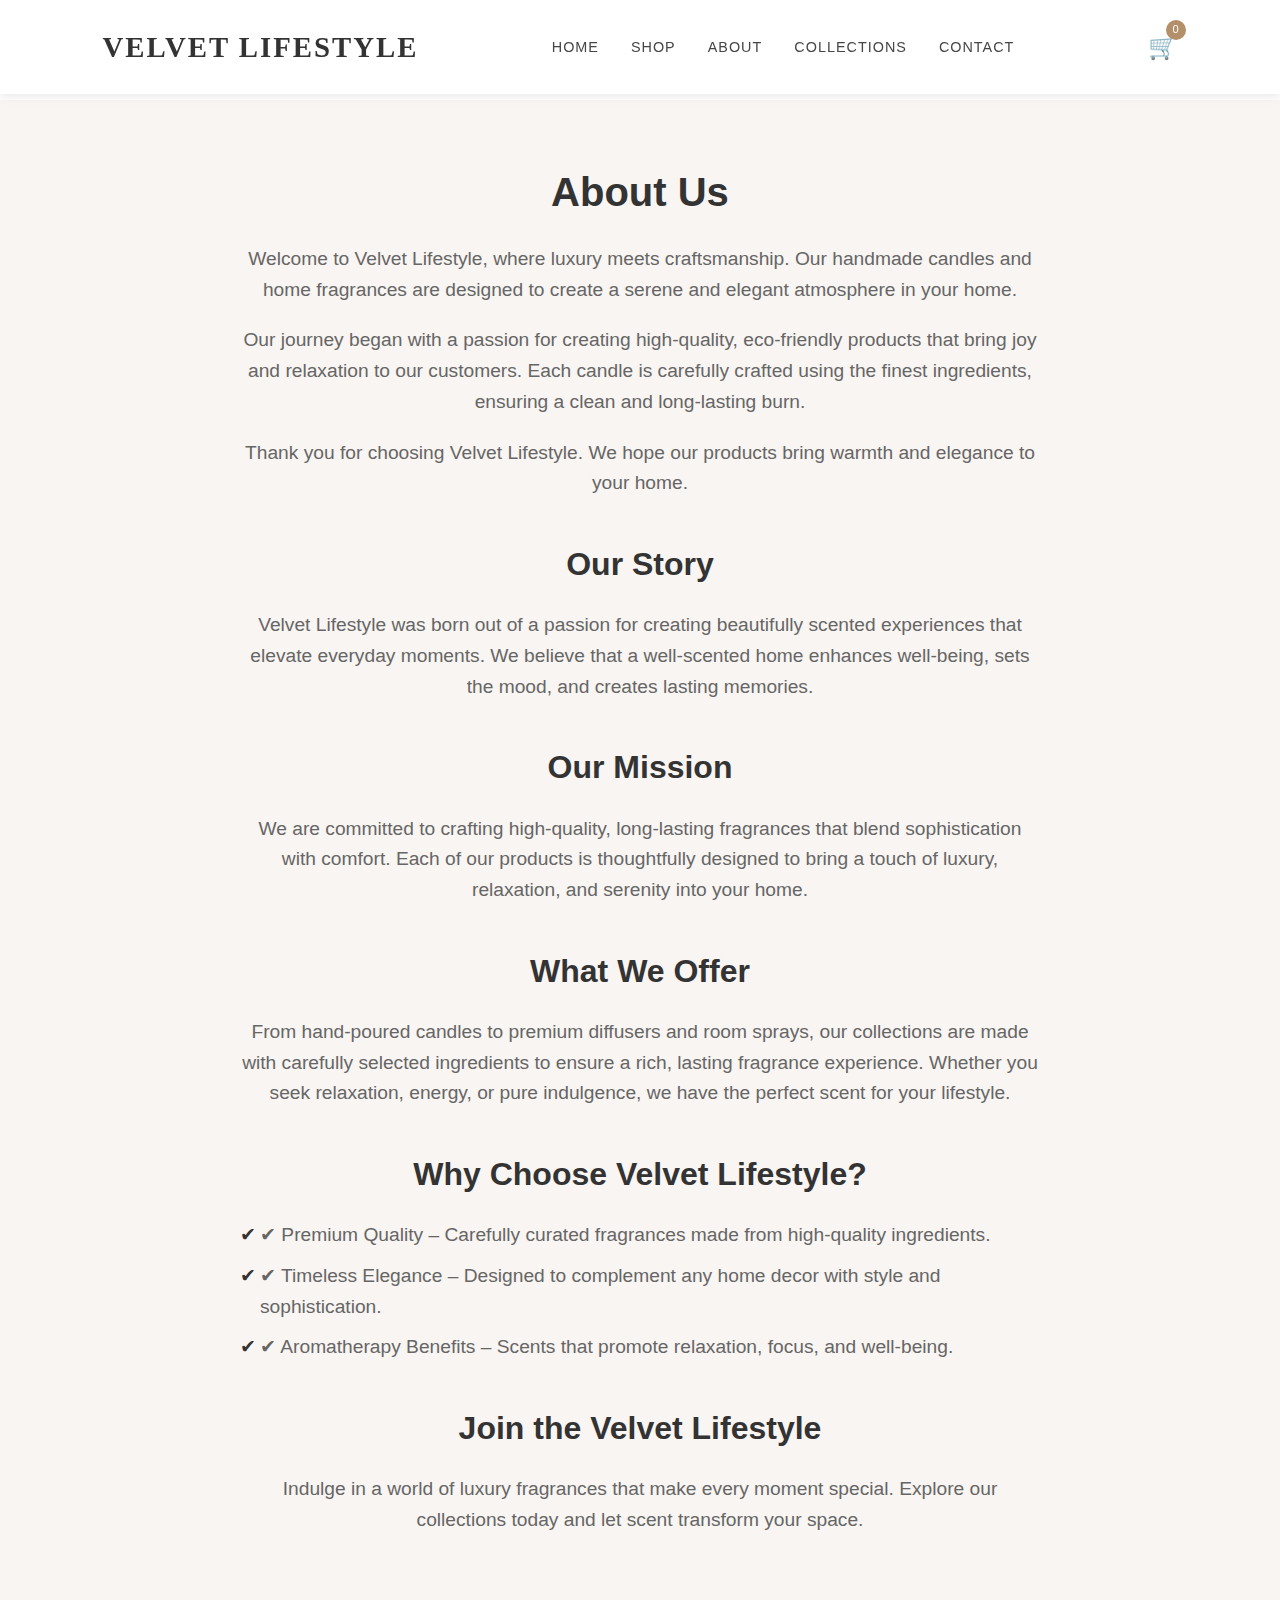
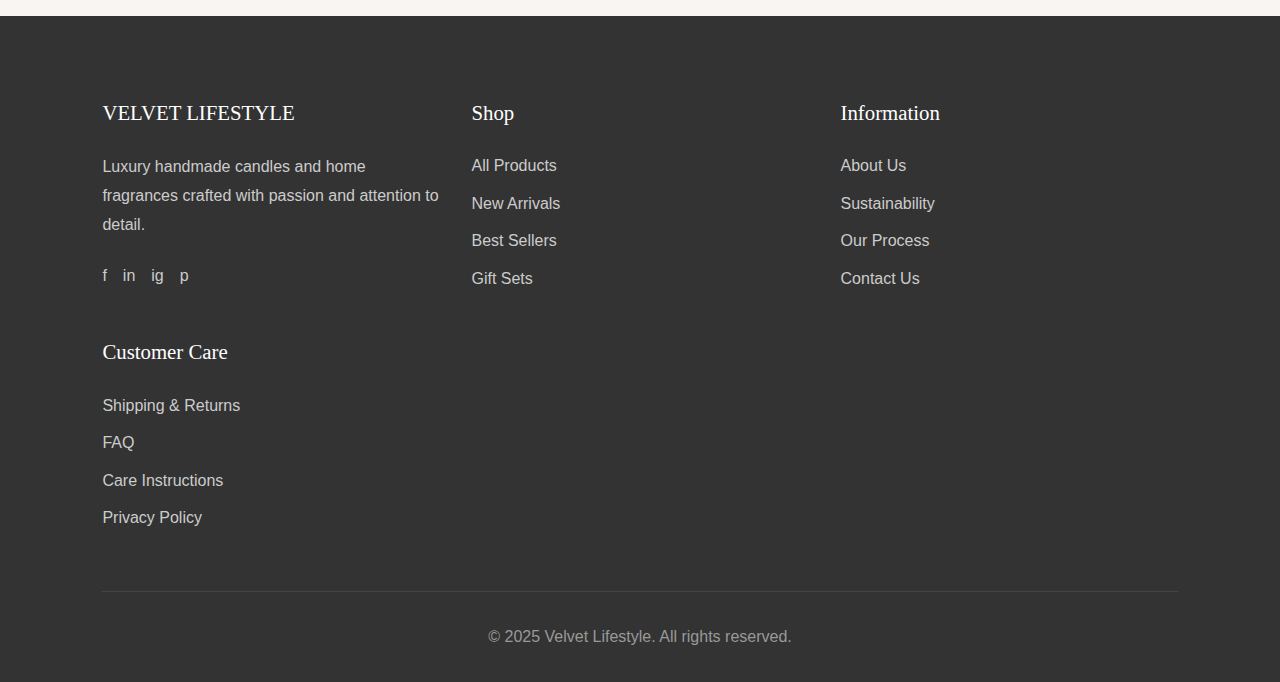
==== about.html @ ab66b4d6 "updated version" ====
<!DOCTYPE html>
<html lang="en">
<head>
    <meta charset="UTF-8">
    <meta name="viewport" content="width=device-width, initial-scale=1.0">
    <title>About Us | Velvet Lifestyle</title>
    <link rel="stylesheet" href="styles.css">
</head>
<body>
    <!-- Header -->
    <header>
        <div class="logo">VELVET LIFESTYLE</div>
        <nav>
            <ul>
                <li><a href="index.html">Home</a></li>
                <li><a href="#catalog">Shop</a></li>
                <li><a href="about.html">About</a></li>
                <li><a href="#">Collections</a></li>
                <li><a href="contact.html">Contact</a></li>
            </ul>
        </nav>
        <div class="cart-icon">
            🛒
            <div class="cart-count">0</div>
        </div>
        <button class="mobile-menu-btn">☰</button>
    </header>

    <!-- Mobile Menu -->
    <div class="mobile-menu">
        <button class="close-menu">✕</button>
        <ul>
            <li><a href="index.html">Home</a></li>
            <li><a href="#catalog">Shop</a></li>
            <li><a href="about.html">About</a></li>
            <li><a href="collections.html">Collections</a></li>
            <li><a href="contact.html">Contact</a></li>
        </ul>
    </div>

    <!-- About Section -->
    <section class="about">
        <h1>About Us</h1>
        <p>Welcome to Velvet Lifestyle, where luxury meets craftsmanship. Our handmade candles and home fragrances are designed to create a serene and elegant atmosphere in your home.</p>
        <p>Our journey began with a passion for creating high-quality, eco-friendly products that bring joy and relaxation to our customers. Each candle is carefully crafted using the finest ingredients, ensuring a clean and long-lasting burn.</p>
        <p>Thank you for choosing Velvet Lifestyle. We hope our products bring warmth and elegance to your home.</p>

        <h2>Our Story</h2>
        <p>Velvet Lifestyle was born out of a passion for creating beautifully scented experiences that elevate everyday moments. We believe that a well-scented home enhances well-being, sets the mood, and creates lasting memories.</p>

        <h2>Our Mission</h2>
        <p>We are committed to crafting high-quality, long-lasting fragrances that blend sophistication with comfort. Each of our products is thoughtfully designed to bring a touch of luxury, relaxation, and serenity into your home.</p>

        <h2>What We Offer</h2>
        <p>From hand-poured candles to premium diffusers and room sprays, our collections are made with carefully selected ingredients to ensure a rich, lasting fragrance experience. Whether you seek relaxation, energy, or pure indulgence, we have the perfect scent for your lifestyle.</p>

        <h2>Why Choose Velvet Lifestyle?</h2>
        <ul>
            <li>✔ Premium Quality – Carefully curated fragrances made from high-quality ingredients.</li>
            <li>✔ Timeless Elegance – Designed to complement any home decor with style and sophistication.</li>
            <li>✔ Aromatherapy Benefits – Scents that promote relaxation, focus, and well-being.</li>
        </ul>

        <h2>Join the Velvet Lifestyle</h2>
        <p>Indulge in a world of luxury fragrances that make every moment special. Explore our collections today and let scent transform your space.</p>
    </section>

    <!-- Footer -->
    <footer>
        <div class="footer-content">
            <div class="footer-column">
                <h3>VELVET LIFESTYLE</h3>
                <p>Luxury handmade candles and home fragrances crafted with passion and attention to detail.</p>
                <div class="social-links">
                    <a href="#"><span>f</span></a>
                    <a href="#"><span>in</span></a>
                    <a href="#"><span>ig</span></a>
                    <a href="#"><span>p</span></a>
                </div>
            </div>
            <div class="footer-column">
                <h3>Shop</h3>
                <ul>
                    <li><a href="#">All Products</a></li>
                    <li><a href="#">New Arrivals</a></li>
                    <li><a href="#">Best Sellers</a></li>
                    <li><a href="#">Gift Sets</a></li>
                </ul>
            </div>
            <div class="footer-column">
                <h3>Information</h3>
                <ul>
                    <li><a href="about.html">About Us</a></li>
                    <li><a href="#">Sustainability</a></li>
                    <li><a href="#">Our Process</a></li>
                    <li><a href="contact.html">Contact Us</a></li>
                </ul>
            </div>
            <div class="footer-column">
                <h3>Customer Care</h3>
                <ul>
                    <li><a href="#">Shipping & Returns</a></li>
                    <li><a href="#">FAQ</a></li>
                    <li><a href="#">Care Instructions</a></li>
                    <li><a href="#">Privacy Policy</a></li>
                </ul>
            </div>
        </div>
        <div class="copyright">
            &copy; 2025 Velvet Lifestyle. All rights reserved.
        </div>
    </footer>
    <script src="script.js"></script>
</body>
</html>
---- styles.css ----
/* Base Styles */
@import url('https://fonts.googleapis.com/css2?family=Poppins:wght@300;400;500;600;700&display=swap');

/* Global Styles */
:root {
    --primary-color: #b39069;
    --secondary-color: #464646;
    --light-color: #f8f5f2;
    --dark-color: #333333;
    --accent-color: #d4af7a;
    --body-font: 'Montserrat', sans-serif;
    --heading-font: 'Cormorant Garamond', serif;
}

* {
    margin: 0;
    padding: 0;
    box-sizing: border-box;
}

html {
    scroll-behavior: smooth;
}

body {
    font-family: var(--body-font);
    color: var(--secondary-color);
    line-height: 1.6;
    background-color: #fff;
}

a {
    text-decoration: none;
    color: inherit;
}

ul {
    list-style: none;
}

.section-title {
    font-family: var(--heading-font);
    font-size: 2.5rem;
    color: var(--dark-color);
    text-align: center;
    margin-bottom: 1rem;
    font-weight: 500;
}

section {
    padding: 5rem 8%;
}

section > p {
    text-align: center;
    max-width: 800px;
    margin: 0 auto 3rem;
    color: var(--secondary-color);
}

.btn {
    display: inline-block;
    background-color: var(--primary-color);
    color: white;
    padding: 12px 28px;
    border: none;
    border-radius: 4px;
    font-weight: 500;
    text-transform: uppercase;
    letter-spacing: 1px;
    cursor: pointer;
    transition: all 0.3s ease;
}

.btn:hover {
    background-color: var(--accent-color);
    transform: translateY(-2px);
}

.btn.outline {
    background-color: transparent;
    border: 2px solid var(--primary-color);
    color: var(--primary-color);
}

.btn.outline:hover {
    background-color: var(--primary-color);
    color: white;
}

/* Header Styles */
header {
    display: flex;
    align-items: center;
    justify-content: space-between;
    padding: 1.5rem 8%;
    background-color: #fff;
    position: fixed;
    top: 0;
    left: 0;
    right: 0;
    z-index: 1000;
    box-shadow: 0 2px 10px rgba(0, 0, 0, 0.1);
}

.logo {
    font-family: var(--heading-font);
    font-size: 1.8rem;
    font-weight: 600;
    color: var(--dark-color);
    letter-spacing: 2px;
}

nav ul {
    display: flex;
    gap: 2rem;
}

nav ul li a {
    font-size: 0.9rem;
    font-weight: 500;
    text-transform: uppercase;
    letter-spacing: 1px;
    transition: color 0.3s ease;
}

nav ul li a:hover {
    color: var(--primary-color);
}

.cart-icon {
    font-size: 1.5rem;
    cursor: pointer;
    position: relative;
}

.cart-count {
    position: absolute;
    top: -8px;
    right: -8px;
    background-color: var(--primary-color);
    color: white;
    font-size: 0.7rem;
    width: 20px;
    height: 20px;
    border-radius: 50%;
    display: flex;
    align-items: center;
    justify-content: center;
}

.mobile-menu-btn {
    display: none;
    background: none;
    border: none;
    font-size: 1.5rem;
    cursor: pointer;
}

/* Mobile Menu */
.mobile-menu {
    display: none;
    position: fixed;
    top: 0;
    left: 0;
    width: 100%;
    height: 100%;
    background-color: white;
    z-index: 1001;
    padding: 2rem;
}

.mobile-menu.active {
    display: block;
}

.close-menu {
    background: none;
    border: none;
    font-size: 1.5rem;
    cursor: pointer;
    position: absolute;
    top: 1.5rem;
    right: 2rem;
}

.mobile-menu ul {
    margin-top: 4rem;
}

.mobile-menu ul li {
    margin-bottom: 1.5rem;
}

.mobile-menu ul li a {
    font-size: 1.2rem;
    font-weight: 500;
    text-transform: uppercase;
    letter-spacing: 1px;
}

/* Cart Panel */
.cart-panel {
    position: fixed;
    top: 0;
    right: -400px;
    width: 400px;
    height: 100%;
    background-color: white;
    z-index: 1001;
    box-shadow: -2px 0 10px rgba(0, 0, 0, 0.1);
    transition: right 0.3s ease;
    display: flex;
    flex-direction: column;
}

.cart-panel.active {
    right: 0;
}

.cart-header {
    display: flex;
    justify-content: space-between;
    align-items: center;
    padding: 1.5rem;
    border-bottom: 1px solid #eee;
}

.cart-header h3 {
    font-size: 1.2rem;
    font-weight: 600;
}

.close-cart {
    background: none;
    border: none;
    font-size: 1.2rem;
    cursor: pointer;
}

.cart-items {
    flex: 1;
    overflow-y: auto;
    padding: 1.5rem;
}

.cart-item {
    display: flex;
    align-items: center;
    margin-bottom: 1.5rem;
}

.cart-item-image {
    width: 80px;
    height: 80px;
    object-fit: cover;
    margin-right: 1rem;
}

.cart-item-details {
    flex: 1;
}

.cart-item-title {
    font-weight: 600;
    margin-bottom: 0.25rem;
}

.cart-item-price {
    color: var(--primary-color);
    font-weight: 500;
}

.cart-item-quantity {
    display: flex;
    align-items: center;
    margin-top: 0.5rem;
}

.cart-quantity-btn {
    width: 24px;
    height: 24px;
    background-color: #f0f0f0;
    border: none;
    font-size: 1rem;
    cursor: pointer;
}

.cart-quantity {
    width: 30px;
    text-align: center;
}

.cart-item-remove {
    margin-left: 1rem;
    color: #999;
    cursor: pointer;
}

.cart-summary {
    padding: 1.5rem;
    border-top: 1px solid #eee;
}

.cart-total {
    display: flex;
    justify-content: space-between;
    margin-bottom: 1rem;
    font-weight: 600;
}

.checkout-btn {
    width: 100%;
    padding: 1rem;
    background-color: var(--primary-color);
    color: white;
    border: none;
    border-radius: 4px;
    font-weight: 500;
    text-transform: uppercase;
    letter-spacing: 1px;
    cursor: pointer;
    transition: background-color 0.3s ease;
}

.checkout-btn:hover {
    background-color: var(--accent-color);
}

.empty-cart {
    padding: 3rem 1.5rem;
    text-align: center;
    display: none;
}

.empty-cart p {
    margin-bottom: 1.5rem;
    color: #999;
}

/* Hero Section */
.hero {
    height: 100vh;
    background-image: url('images/DALL·E\ 2025-03-10\ 00.58.29\ -\ A\ high-quality\ background\ image\ showcasing\ luxury\ handmade\ candles\ and\ home\ fragrances.\ The\ scene\ features\ an\ elegant\ candle\ display\ with\ soft\ lightin.webp');
    background-size: cover;
    background-position: center;
    display: flex;
    align-items: center;
    justify-content: center;
    text-align: center;
    color: white;
    position: relative;
}

.hero::before {
    content: '';
    position: absolute;
    top: 0;
    left: 0;
    width: 100%;
    height: 100%;
    background-color: rgba(0, 0, 0, 0.4);
}

.hero-content {
    position: relative;
    z-index: 1;
    max-width: 800px;
}

.hero h1 {
    font-family: var(--heading-font);
    font-size: 4rem;
    font-weight: 600;
    margin-bottom: 1rem;
    letter-spacing: 3px;
}

.hero h2 {
    font-size: 1.2rem;
    font-weight: 400;
    margin-bottom: 2rem;
    letter-spacing: 2px;
}

.hero .btn {
    margin: 0 0.5rem;
}

/* Cozy Display Section */
.cozy-display {
    padding: 5rem 8%;
    background-color: var(--light-color);
}

.candle-collection {
    display: grid;
    grid-template-columns: repeat(auto-fill, minmax(250px, 1fr));
    gap: 2rem;
    margin-top: 2rem;
}

.candle-item {
    text-align: center;
}

.candle-item img {
    width: 100%;
    height: 300px;
    object-fit: cover;
    border-radius: 4px;
    margin-bottom: 1rem;
    transition: transform 0.3s ease;
}

.candle-item img:hover {
    transform: scale(1.05);
}

.candle-item h3 {
    font-family: var(--heading-font);
    font-size: 1.5rem;
    margin-bottom: 0.5rem;
    font-weight: 500;
}

.candle-item p {
    color: var(--primary-color);
    font-weight: 500;
}

/* Catalog Section */
.catalog-section {
    padding: 5rem 8%;
}

.catalog-tabs {
    display: flex;
    justify-content: center;
    margin-bottom: 2rem;
}

.catalog-tab {
    padding: 0.75rem 1.5rem;
    border-bottom: 2px solid transparent;
    cursor: pointer;
    margin: 0 0.5rem;
    font-weight: 500;
    transition: all 0.3s ease;
}

.catalog-tab:hover, .catalog-tab.active {
    border-bottom-color: var(--primary-color);
    color: var(--primary-color);
}

.catalog-products {
    display: grid;
    grid-template-columns: repeat(auto-fill, minmax(300px, 1fr));
    gap: 2rem;
}

.catalog-product {
    background-color: #fff;
    border-radius: 8px;
    overflow: hidden;
    box-shadow: 0 4px 15px rgba(0, 0, 0, 0.08);
    transition: transform 0.3s ease;
}

.catalog-product:hover {
    transform: translateY(-5px);
}

.catalog-product img {
    width: 100%;
    height: 250px;
    object-fit: cover;
}

.catalog-product-info {
    padding: 1.5rem;
}

.catalog-product-title {
    font-family: var(--heading-font);
    font-size: 1.3rem;
    font-weight: 500;
    margin-bottom: 0.5rem;
}

.catalog-product-category {
    color: #777;
    font-size: 0.9rem;
    margin-bottom: 1rem;
}

.catalog-product-price {
    color: var(--primary-color);
    font-weight: 600;
    font-size: 1.2rem;
    margin-bottom: 1rem;
}

.catalog-product-actions {
    display: flex;
    align-items: center;
    justify-content: space-between;
}

.quantity-selector {
    display: flex;
    align-items: center;
    border: 1px solid #ddd;
    border-radius: 4px;
    overflow: hidden;
}

.quantity-btn {
    width: 32px;
    height: 32px;
    background-color: #f0f0f0;
    border: none;
    cursor: pointer;
}

.quantity {
    width: 40px;
    text-align: center;
    line-height: 32px;
}

.add-to-cart {
    background-color: var(--primary-color);
    color: white;
    border: none;
    padding: 0.75rem 1rem;
    border-radius: 4px;
    font-weight: 500;
    cursor: pointer;
    transition: background-color 0.3s ease;
}

.add-to-cart:hover {
    background-color: var(--accent-color);
}

/* Featured Section */
.featured {
    padding: 5rem 8%;
    background-color: var(--light-color);
}

.products {
    display: grid;
    grid-template-columns: repeat(auto-fill, minmax(300px, 1fr));
    gap: 2rem;
}

.product {
    background-color: white;
    border-radius: 8px;
    overflow: hidden;
    box-shadow: 0 4px 15px rgba(0, 0, 0, 0.08);
    text-align: center;
    padding-bottom: 1.5rem;
}

.product img {
    width: 100%;
    height: 250px;
    object-fit: cover;
}

.product h3 {
    font-family: var(--heading-font);
    font-size: 1.5rem;
    margin: 1.5rem 0 0.5rem;
    font-weight: 500;
}

.product p {
    padding: 0 1.5rem;
    margin-bottom: 1rem;
    color: #666;
}

.price {
    color: var(--primary-color);
    font-weight: 600;
    font-size: 1.2rem;
    margin-bottom: 1rem;
}

/* Product Display Section */
.product-display {
    padding: 5rem 8%;
    display: grid;
    grid-template-columns: 1fr 1fr;
    gap: 4rem;
    align-items: center;
}

.product-image img {
    width: 100%;
    height: auto;
    border-radius: 8px;
}

.product-details h2 {
    font-family: var(--heading-font);
    font-size: 2.5rem;
    margin-bottom: 1.5rem;
    font-weight: 500;
}

.product-details p {
    margin-bottom: 2rem;
    color: #666;
    line-height: 1.8;
}

.features {
    margin-bottom: 2rem;
}

.feature {
    display: flex;
    align-items: center;
    margin-bottom: 1rem;
}

.feature-icon {
    width: 24px;
    height: 24px;
    background-color: var(--primary-color);
    color: white;
    border-radius: 50%;
    display: flex;
    align-items: center;
    justify-content: center;
    margin-right: 1rem;
    font-size: 0.8rem;
}

/* Testimonials Section */
.testimonials {
    padding: 5rem 8%;
    background-color: var(--light-color);
    text-align: center;
}

.testimonial-slider {
    max-width: 800px;
    margin: 0 auto;
    position: relative;
}

.testimonial {
    display: none;
    padding: 2rem;
}

.testimonial.active {
    display: block;
}

.testimonial p {
    font-size: 1.2rem;
    font-style: italic;
    margin-bottom: 1.5rem;
    line-height: 1.8;
}

.testimonial-author {
    font-weight: 600;
    color: var(--primary-color);
}

.slider-dots {
    display: flex;
    justify-content: center;
    margin-top: 2rem;
}

.dot {
    width: 10px;
    height: 10px;
    background-color: #ccc;
    border-radius: 50%;
    margin: 0 5px;
    cursor: pointer;
}

.dot.active {
    background-color: var(--primary-color);
}

/* Newsletter Section */
.newsletter {
    padding: 5rem 8%;
    text-align: center;
    background-color: var(--dark-color);
    color: white;
}

.newsletter h2 {
    font-family: var(--heading-font);
    font-size: 2.5rem;
    margin-bottom: 1rem;
    font-weight: 500;
}

.newsletter p {
    max-width: 600px;
    margin: 0 auto 2rem;
    color: #ccc;
}

.newsletter-form {
    display: flex;
    max-width: 600px;
    margin: 0 auto;
}

.newsletter-form input {
    flex: 1;
    padding: 1rem;
    border: none;
    border-radius: 4px 0 0 4px;
}

.newsletter-form button {
    background-color: var(--primary-color);
    color: white;
    border: none;
    padding: 1rem 2rem;
    border-radius: 0 4px 4px 0;
    cursor: pointer;
    font-weight: 500;
    transition: background-color 0.3s ease;
}

.newsletter-form button:hover {
    background-color: var(--accent-color);
}

/* Map Section */
.map-section {
    padding: 5rem 8%;
}

.map-container {
    height: 400px;
    margin-bottom: 3rem;
}

.map-container iframe {
    width: 100%;
    height: 100%;
    border: none;
    border-radius: 8px;
}

.store-info {
    display: grid;
    grid-template-columns: repeat(auto-fit, minmax(250px, 1fr));
    gap: 2rem;
}

.store-info-item {
    text-align: center;
}

.store-info-icon {
    font-size: 2rem;
    margin-bottom: 1rem;
}

.store-info-title {
    font-weight: 600;
    margin-bottom: 0.5rem;
}

/* ABOUT PAGE */
.about {
    padding: 60px 20px;
    background-color: #f9f5f2;
    text-align: center;
    margin-top: 100px;
}

.about h1 {
    font-size: 2.5em;
    margin-bottom: 20px;
    color: #333;
}

.about h2 {
    font-size: 2em;
    margin-top: 40px;
    margin-bottom: 20px;
    color: #333;
}

.about p {
    font-size: 1.2em;
    line-height: 1.6;
    color: #666;
    max-width: 800px;
    margin: 0 auto 20px;
}

.about ul {
    list-style-type: none;
    padding: 0;
    max-width: 800px;
    margin: 0 auto 20px;
}

.about ul li {
    font-size: 1.2em;
    line-height: 1.6;
    color: #666;
    margin-bottom: 10px;
    text-align: left;
    padding-left: 20px;
    position: relative;
}

.about ul li::before {
    content: "✔";
    color: #333;
    position: absolute;
    left: 0;
    top: 0;
}

/* Collections Section */
.collection-section {
    padding: 60px 20px;
    background-color: #f9f5f2;
    text-align: center;
    margin-top: 100px;
}

.section-title {
    font-size: 32px;
    color: #3a3a3a;
    margin-bottom: 30px;
    letter-spacing: 1.5px;
}

.hero-image {
    position: relative;
    text-align: center;
    margin-bottom: 30px;
}

.hero-img {
    width: 60%;
    max-width: 400px;
    height: auto;
    border-radius: 5px;
}

.collection-description {
    font-size: 16px;
    color: #4a4a4a;
    margin-bottom: 30px;
    max-width: 800px;
    margin-left: auto;
    margin-right: auto;
}

.featured-title {
    font-size: 28px;
    color: #3a3a3a;
    margin-bottom: 20px;
    letter-spacing: 1px;
}

.product {
    display: inline-block;
    width: 260px;
    text-align: center;
    margin: 15px;
    transition: transform 0.3s;
}

.product:hover {
    transform: translateY(-10px);
}

.product-img {
    width: 100%;
    height: 200px;
    object-fit: cover;
    border-radius: 5px;
    margin-bottom: 15px;
}

.product-name {
    font-size: 20px;
    color: #3a3a3a;
    margin-bottom: 10px;
}

.product-description {
    font-size: 14px;
    color: #4a4a4a;
    margin-bottom: 10px;
}

.product-price {
    font-size: 16px;
    color: #c8af9b;
    font-weight: bold;
    margin-bottom: 15px;
}

.shop-button {
    background-color: #c8af9b;
    color: white;
    padding: 10px 25px;
    border-radius: 30px;
    font-size: 14px;
    letter-spacing: 1px;
    transition: background-color 0.3s;
    border: none;
    cursor: pointer;
}

.shop-button:hover {
    background-color: #b09985;
}

.benefits-title {
    font-size: 28px;
    color: #3a3a3a;
    margin-bottom: 20px;
    letter-spacing: 1px;
}

.benefits-list {
    list-style-type: none;
    padding: 0;
    margin: 0 auto;
    max-width: 600px;
    text-align: center;
}

.benefit-item {
    margin: 10px 0;
    font-size: 1.1em;
    line-height: 1.5;
}

.benefit-item::before {
    content: "✔";
    color: #c8af9b;
    position: absolute;
    left: 0;
    top: 0;
}

.cta {
    font-size: 18px;
    color: #3a3a3a;
    margin-top: 30px;
    letter-spacing: 1px;
}
/* Collection Ends... */

/* Contact Section */
.main-content {
    padding: 20px;
    background-color: #f9f5f2;
    padding-top: 100px;
}

.get-in-touch, .customer-support, .business-inquiries, .contact-form {
    display: flex;
    flex-direction: column;
    align-items: center;
    justify-content: center;
    text-align: center;
    padding: 20px;
    margin: 0 auto;
    max-width: 600px;
}

.get-in-touch p, .customer-support p, .business-inquiries p, .contact-form p {
    max-width: 80%;
    margin: 0 auto;
}

.get-in-touch h2, .customer-support h2, .business-inquiries h2, .contact-form h2 {
    font-size: 28px;
    color: #333;
    margin-bottom: 10px;
}

.get-in-touch p, .business-inquiries p, .contact-form p {
    font-size: 16px;
    color: #666;
    line-height: 1.6;
}

.contact-section {
    padding: 80px 40px;
    text-align: center;
    background-color: #f9f5f2;
}

.contact-section h2 {
    font-size: 36px;
    color: #3a3a3a;
    margin-bottom: 20px;
    letter-spacing: 2px;
}

.contact-section p {
    font-size: 18px;
    max-width: 600px;
    margin: 0 auto 40px;
}

.contact-form {
    display: flex;
    flex-direction: column;
    max-width: 600px;
    margin: 0 auto;
    gap: 20px;
}

.contact-form input, .contact-form textarea {
    padding: 12px;
    border: 1px solid #d9cec5;
    border-radius: 15px;
    font-size: 16px;
    outline: none;
}

.contact-form textarea {
    min-height: 150px;
    resize: vertical;
}

.contact-form button {
    background-color: #c8af9b;
    color: white;
    padding: 12px 30px;
    border: none;
    border-radius: 30px;
    font-size: 16px;
    cursor: pointer;
    transition: background-color 0.3s;
}

.contact-form button:hover {
    background-color: #b09985;
}

.form-status {
    margin-top: 20px;
    padding: 10px;
    border-radius: 5px;
    display: none;
}

.success {
    background-color: #d4edda;
    color: #155724;
    border: 1px solid #c3e6cb;
}

.error {
    background-color: #f8d7da;
    color: #721c24;
    border: 1px solid #f5c6cb;
}

.whatsapp-btn {
    margin-top: 30px;
    background-color: #25D366;
    color: white;
    padding: 12px 30px;
    border: none;
    border-radius: 30px;
    font-size: 16px;
    cursor: pointer;
    text-decoration: none;
    display: inline-block;
    transition: background-color 0.3s;
}

.whatsapp-btn:hover {
    background-color: #128C7E;
}

/* Newsletter Section */
.newsletter {
    padding: 80px 40px;
    background-color: #f9f5f2;
    text-align: center;
    border-top: 1px solid #e8e0d8;
}

.newsletter h2 {
    font-size: 36px;
    color: #3a3a3a;
    margin-bottom: 20px;
    letter-spacing: 2px;
}

.newsletter p {
    font-size: 18px;
    color: #4a4a4a;
    margin-bottom: 40px;
    max-width: 600px;
    margin-left: auto;
    margin-right: auto;
}

.newsletter-form {
    display: flex;
    max-width: 500px;
    margin: 0 auto;
}

.newsletter-form input {
    flex: 1;
    padding: 12px 20px;
    border: 1px solid #d9cec5;
    border-radius: 30px 0 0 30px;
    font-size: 16px;
    outline: none;
}

.newsletter-form button {
    background-color: #c8af9b;
    color: white;
    padding: 12px 30px;
    border: none;
    border-radius: 0 30px 30px 0;
    font-size: 16px;
    cursor: pointer;
    transition: background-color 0.3s;
}

.newsletter-form button:hover {
    background-color: #b09985;
}

.newsletter-status {
    margin-top: 20px;
    padding: 10px;
    border-radius: 5px;
    display: none;
}
/*Contact ends... */

/* Footer */
footer {
    background-color: var(--dark-color);
    color: white;
    padding: 5rem 8% 2rem;
}

.footer-content {
    display: grid;
    grid-template-columns: repeat(auto-fit, minmax(250px, 1fr));
    gap: 2rem;
    margin-bottom: 3rem;
}

.footer-column h3 {
    font-family: var(--heading-font);
    font-size: 1.3rem;
    margin-bottom: 1.5rem;
    font-weight: 500;
}

.footer-column p {
    margin-bottom: 1.5rem;
    color: #ccc;
    line-height: 1.8;
}

.social-links {
    display: flex;
    gap: 1rem;
}

.social-links a {
    color: #ccc;
    transition: color 0.3s ease;
}

.social-links a:hover {
    color: var(--primary-color);
}

.footer-column ul li {
    margin-bottom: 0.75rem;
}

.footer-column ul li a {
    color: #ccc;
    transition: color 0.3s ease;
}

.footer-column ul li a:hover {
    color: var(--primary-color);
}

.copyright {
    text-align: center;
    border-top: 1px solid #444;
    padding-top: 2rem;
    color: #999;
}

/* Responsive Styles */
@media (max-width: 1024px) {
    section {
        padding: 4rem 5%;
    }
    
    header {
        padding: 1.5rem 5%;
    }
    
    .hero h1 {
        font-size: 3.5rem;
    }
    
    .product-display {
        grid-template-columns: 1fr;
        gap: 2rem;
    }
}

@media (max-width: 768px) {
    header nav {
        display: none;
    }
    
    .mobile-menu-btn {
        display: block;
    }
    
    .hero h1 {
        font-size: 2.5rem;
    }
    
    .hero h2 {
        font-size: 1rem;
    }
    
    .cart-panel {
        width: 100%;
        right: -100%;
    }
    
    .section-title {
        font-size: 2rem;
    }
    
    .catalog-tabs {
        flex-wrap: wrap;
    }
}

@media (max-width: 480px) {
    .hero h1 {
        font-size: 2rem;
    }
    
    .catalog-products {
        grid-template-columns: 1fr;
    }
    
    .products {
        grid-template-columns: 1fr;
    }
    
    .newsletter-form {
        flex-direction: column;
    }
    
    .newsletter-form input {
        border-radius: 4px;
        margin-bottom: 1rem;
    }
    
    .newsletter-form button {
        border-radius: 4px;
    }
}
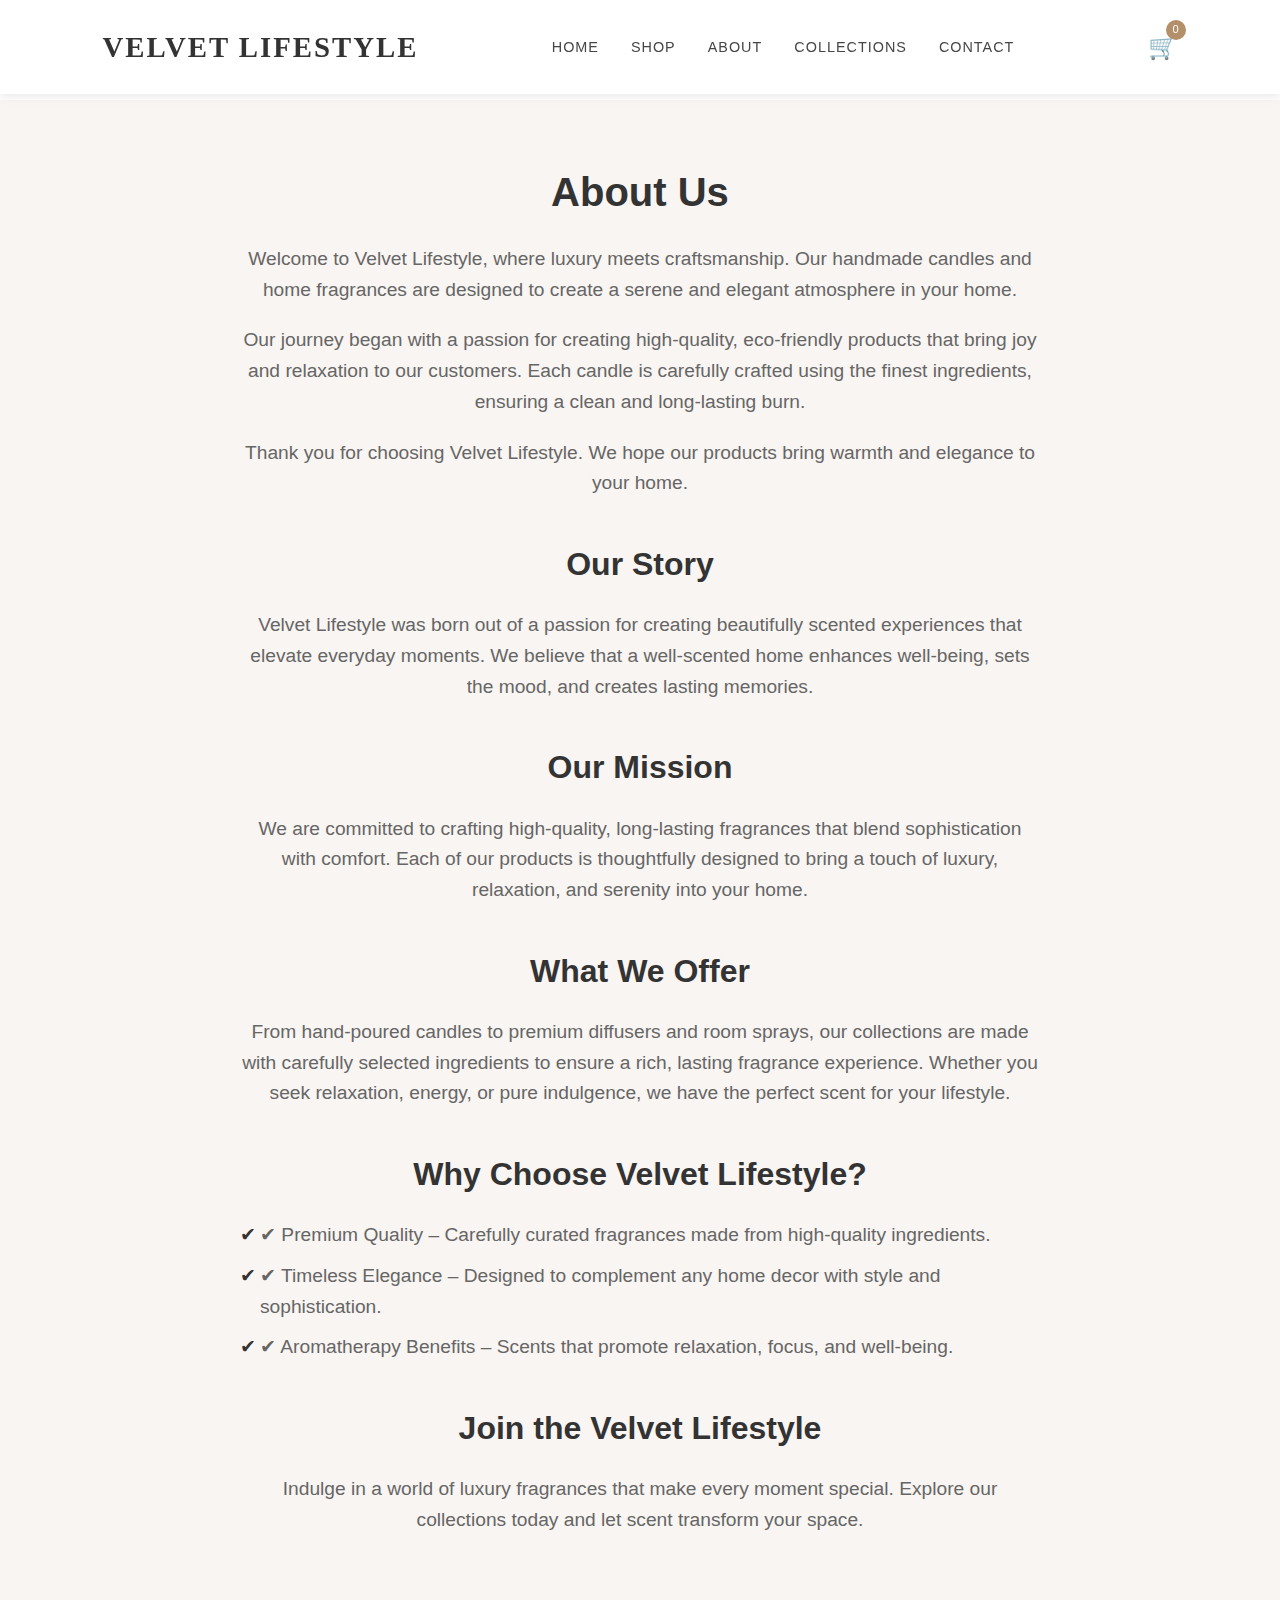
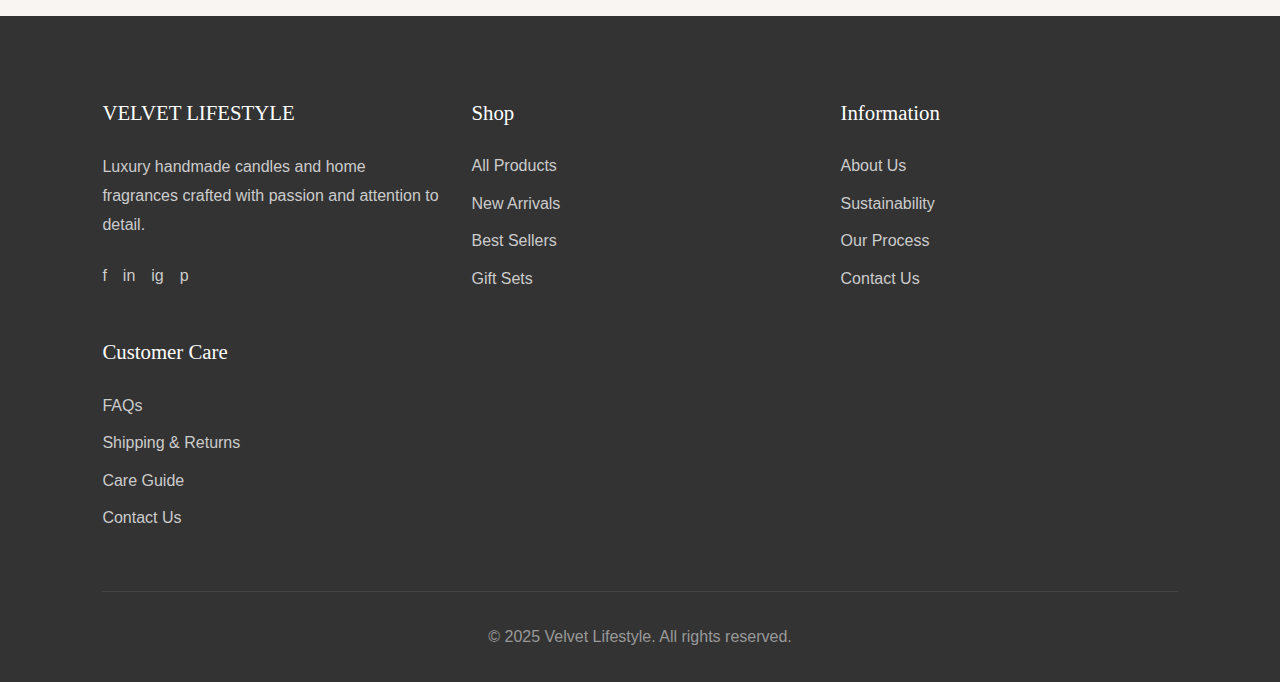
==== commit 46b97e49: "..." ====
--- a/about.html
+++ b/about.html
@@ -99,10 +99,10 @@
             <div class="footer-column">
                 <h3>Customer Care</h3>
                 <ul>
-                    <li><a href="#">Shipping & Returns</a></li>
-                    <li><a href="#">FAQ</a></li>
-                    <li><a href="#">Care Instructions</a></li>
-                    <li><a href="#">Privacy Policy</a></li>
+                    <li><a href="faq.html">FAQs</a></li>
+                    <li><a href="shipping&return.html">Shipping & Returns</a></li>
+                    <li><a href="careguide.html">Care Guide</a></li>
+                    <li><a href="contact.html">Contact Us</a></li>
                 </ul>
             </div>
         </div>
--- a/styles.css
+++ b/styles.css
@@ -645,51 +645,84 @@
 
 /* Testimonials Section */
 .testimonials {
-    padding: 5rem 8%;
-    background-color: var(--light-color);
-    text-align: center;
+    padding: 60px 20px;
+    background-color: #f9f5f2;
+    text-align: center;
+}
+
+
+.testimonials .section-title {
+    font-family: var(--heading-font);
+    font-size: 2.5rem;
+    color: var(--dark-color);
+    margin-bottom: 40px;
 }
 
 .testimonial-slider {
-    max-width: 800px;
-    margin: 0 auto;
+    display: flex;
+    justify-content: center;
+    align-items: center;
+    overflow: hidden;
     position: relative;
 }
 
 .testimonial {
-    display: none;
-    padding: 2rem;
+    max-width: 600px;
+    margin: 0 20px;
+    opacity: 0;
+    transition: opacity 0.5s ease-in-out;
+}
+
+.testimonial.active {
+    opacity: 1;
 }
 
 .testimonial.active {
     display: block;
 }
 
+.testimonial-image {
+    width: 100px;
+    height: 100px;
+    margin: 0 auto 20px;
+    border-radius: 50%;
+    overflow: hidden;
+}
+
+.testimonial-image img {
+    width: 100%;
+    height: 100%;
+    object-fit: cover;
+}
+
 .testimonial p {
+    font-size: 1rem;
+    font-style: italic;
+    margin-bottom: 20px;
+    color: var(--secondary-color);
+    line-height: 1.6;
+}
+
+.testimonial-author {
+    font-family: var(--heading-font);
     font-size: 1.2rem;
-    font-style: italic;
-    margin-bottom: 1.5rem;
-    line-height: 1.8;
-}
-
-.testimonial-author {
-    font-weight: 600;
-    color: var(--primary-color);
+    color: var(--dark-color);
 }
 
 .slider-dots {
     display: flex;
     justify-content: center;
-    margin-top: 2rem;
+    margin-top: 20px;
 }
 
 .dot {
     width: 10px;
     height: 10px;
+    margin: 0 5px;
     background-color: #ccc;
     border-radius: 50%;
-    margin: 0 5px;
-    cursor: pointer;
+    cursor: pointer;
+    transition: background-color 0.3s ease;
 }
 
 .dot.active {
@@ -1161,6 +1194,201 @@
 }
 /*Contact ends... */
 
+/* FAQ Section Styles */
+.faq-section {
+    padding: 5rem 8%;
+    background-color: var(--light-color);
+    margin: 20px auto;
+    max-width: 800px;
+    box-shadow: 0 0 10px rgba(0, 0, 0, 0.1);
+    text-align: center;
+}
+
+.faq-section h1 {
+    font-family: var(--heading-font);
+    font-size: 2.5rem;
+    text-align: center;
+    color: var(--dark-color);
+    margin-bottom: 1rem;
+    font-weight: 500;
+}
+
+.faq-section h2 {
+    font-family: var(--heading-font);
+    font-size: 2rem;
+    color: var(--dark-color);
+    margin-top: 20px;
+    margin-bottom: 1rem;
+    font-weight: 500;
+}
+
+.faq-item {
+    margin-bottom: 20px;
+}
+
+.faq-item h3 {
+    font-family: var(--heading-font);
+    font-size: 1.5rem;
+    color: var(--dark-color);
+    margin-bottom: 10px;
+    font-weight: 500;
+}
+
+.faq-item p {
+    font-family: var(--body-font);
+    font-size: 1rem;
+    color: var(--secondary-color);
+    margin: 0;
+    padding: 0;
+    line-height: 1.6;
+}
+/* FAQ Section Ends... */
+
+/* Shipping & Return */
+.main-content {
+    padding: 20px;
+    background-color: #f9f9f9;
+    color: #333;
+    display: flex;
+    flex-direction: column;
+    align-items: center;
+    justify-content: center;
+}
+
+.section {
+    margin-bottom: 40px;
+    max-width: 800px;
+    width: 100%;
+    text-align: center;
+}
+
+.section-title {
+    font-size: 24px;
+    color: #333;
+    margin-bottom: 20px;
+}
+
+.section-subtitle {
+    font-size: 20px;
+    color: #555;
+    margin-bottom: 10px;
+}
+
+.section-text {
+    font-size: 16px;
+    color: #666;
+    line-height: 1.6;
+    margin-bottom: 20px;
+}
+
+.section-list {
+    list-style-type: disc;
+    padding-left: 20px;
+    margin-bottom: 20px;
+}
+
+.section-list-item {
+    font-size: 16px;
+    color: #666;
+    margin-bottom: 10px;
+}
+
+.section-link {
+    color: #007bff;
+    text-decoration: none;
+}
+
+.section-link:hover {
+    text-decoration: underline;
+}
+
+
+@media (max-width: 768px) {
+    .mobile-menu-btn {
+        display: inline-block;
+    }
+
+    .nav-list {
+        display: none;
+    }
+
+    .mobile-menu {
+        display: block;
+    }
+}
+/* Shipping & Return Ends... */
+
+/* CareGuide */
+.care-guide {
+    padding: 60px 20px;
+    background-color: #f9f5f2;
+    text-align: center;
+    margin-top: 100px;
+}
+
+.care-guide-title {
+    font-family: var(--heading-font);
+    font-size: 2.5rem;
+    color: var(--dark-color);
+    margin-bottom: 20px;
+    text-transform: uppercase;
+    letter-spacing: 1.5px;
+}
+
+.care-section {
+    margin-bottom: 40px;
+}
+
+.care-section-title {
+    font-family: var(--heading-font);
+    font-size: 2rem;
+    color: var(--dark-color);
+    margin-bottom: 20px;
+    text-transform: uppercase;
+    letter-spacing: 1.2px;
+}
+
+.care-list {
+    list-style-type: none;
+    padding: 0;
+    max-width: 800px;
+    margin: 0 auto;
+    text-align: left;
+}
+
+.care-item {
+    margin-bottom: 20px;
+    padding: 20px;
+    background-color: #fff;
+    border-radius: 8px;
+    box-shadow: 0 4px 15px rgba(0, 0, 0, 0.1);
+    transition: transform 0.3s ease;
+}
+
+.care-item:hover {
+    transform: translateY(-5px);
+}
+
+.care-item-title {
+    font-family: var(--heading-font);
+    font-size: 1.5rem;
+    color: var(--dark-color);
+    margin-bottom: 10px;
+    text-transform: uppercase;
+    letter-spacing: 1px;
+}
+
+.care-item-description {
+    font-family: var(--body-font);
+    font-size: 1rem;
+    color: var(--secondary-color);
+    line-height: 1.6;
+    text-align: justify;
+    margin: 0 auto;
+    max-width: 700px;
+}
+/* CareGuide Ends... */
+
 /* Footer */
 footer {
     background-color: var(--dark-color);
